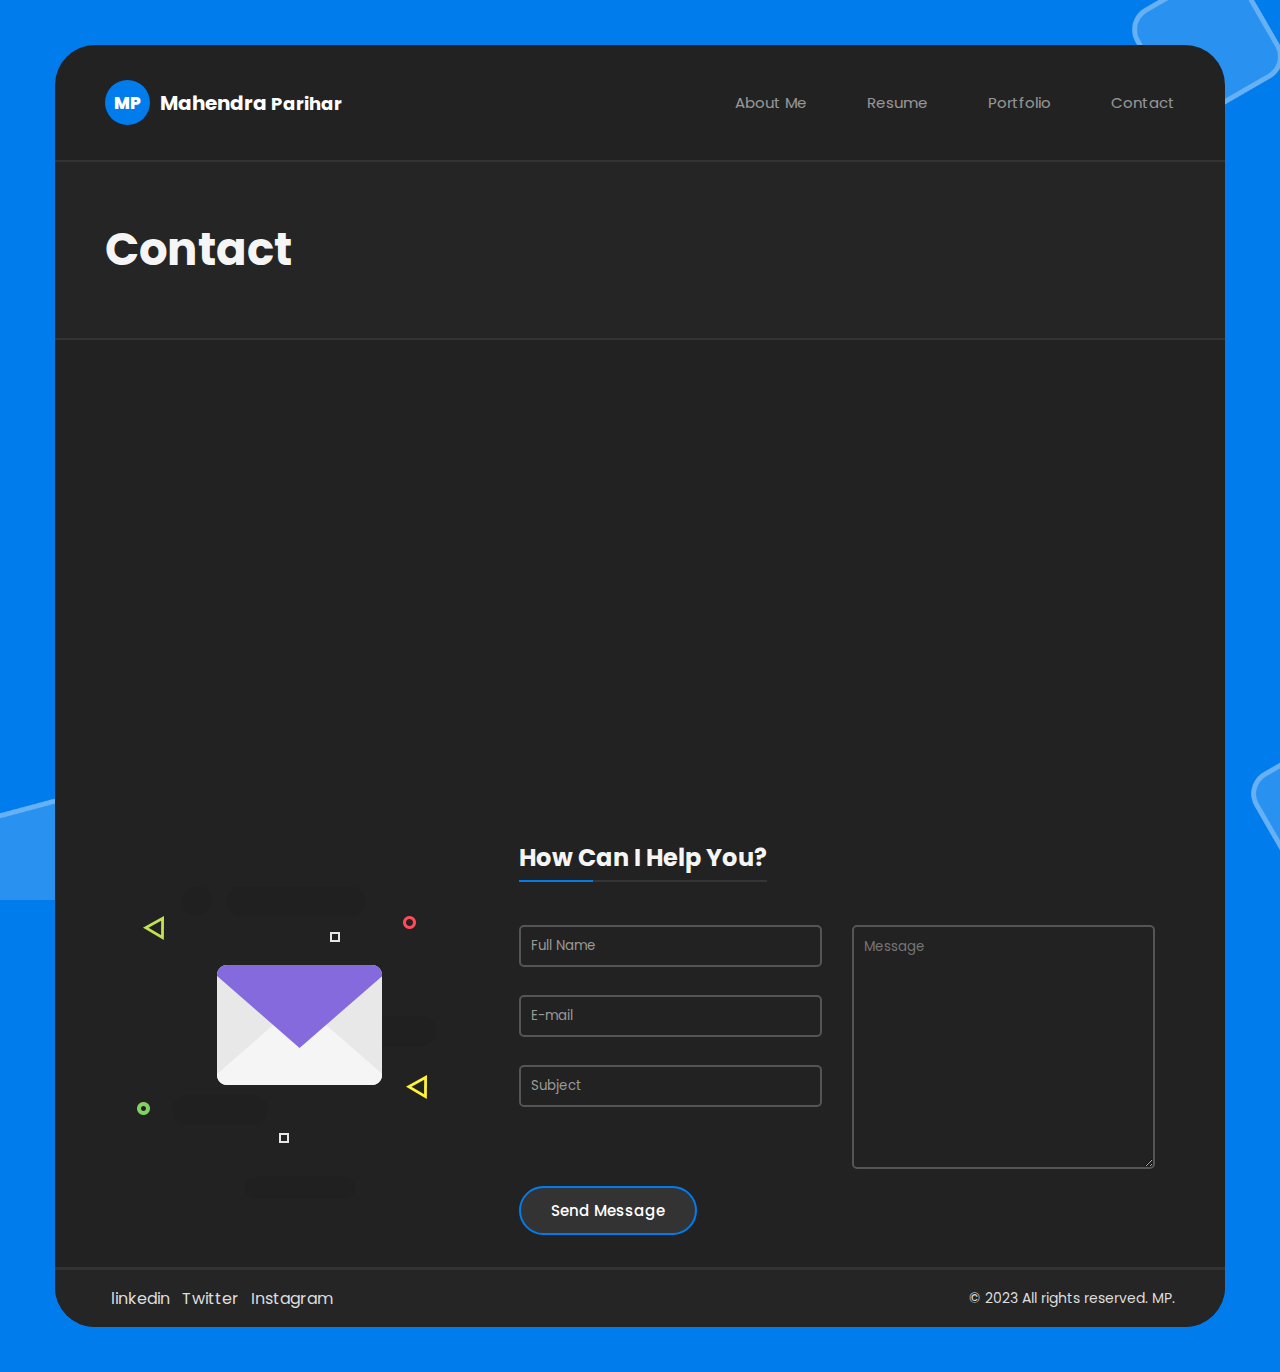
==== main/Html/contact.html @ d2243887 "Add files via upload" ====
<!DOCTYPE html>
<html lang="en">

<head>
    <meta charset="UTF-8">
    <meta http-equiv="X-UA-Compatible" content="IE=edge">
    <meta name="viewport" content="width=device-width, initial-scale=1.0">
    <title>Portfolio-mahi</title>
    <link rel="stylesheet" href="../Css/style.css">
    <link rel="stylesheet" href="../Css/contact.css">
    <!-- fontawesome link  -->
    <link rel="stylesheet" href="https://cdnjs.cloudflare.com/ajax/libs/font-awesome/4.7.0/css/font-awesome.min.css">
    <!-- Google icon link  -->
    <link rel="stylesheet"
        href="https://fonts.googleapis.com/css2?family=Material+Symbols+Outlined:opsz,wght,FILL,GRAD@20..48,100..700,0..1,-50..200" />
    <link rel="preconnect" href="https://fonts.googleapis.com">
    <link rel="preconnect" href="https://fonts.gstatic.com" crossorigin>
    <link href="https://fonts.googleapis.com/css2?family=Poppins&display=swap" rel="stylesheet">

</head>

<body>
    <div class="main">
        <section class="about">
            <nav>
                <div class="left-nav">
                    <div class="left-in">
                        <h1>MP</h1>
                        <h5><span>Mahendra</span> Parihar</h5>
                    </div>
                    <div class="bar" id="bar" onclick="mainbar()">
                        <div class="menu-icon">
                            <div class="line-1"></div>
                            <div class="line-2"></div>
                            <div class="line-3"></div>
                        </div>
                    </div>
                </div>
                <div class="right-nav" id="right-nav">
                    <ul>
                        <li><a href="../../index.html">About Me</a></li>
                        <li><a href="resume.html">Resume</a></li>
                        <li><a href="portfolio.html">Portfolio</a></li>

                        <li><a href="contact.html">Contact</a></li>
                    </ul>
                </div>
            </nav>
            <div class="contact">
                <div class="resume-title">
                    <h1>Contact</h1>
                </div>
                <div class="location">
                    <iframe
                        src="https://www.google.com/maps/embed?pb=!1m17!1m12!1m3!1d3768.0114457434597!2d72.8649390939184!3d19.194702426533205!2m3!1f0!2f0!3f0!3m2!1i1024!2i768!4f13.1!3m2!1m1!2zMTnCsDExJzQxLjIiTiA3MsKwNTEnNTQuMyJF!5e0!3m2!1sen!2sin!4v1679247655961!5m2!1sen!2sin"
                        width="100%" height="450" style="border:0;" allowfullscreen="" loading="lazy"
                        referrerpolicy="no-referrer-when-downgrade"></iframe>
                </div>
                <div class="contact-details">
                    <div class="msg-img">
                        <img src="../images/img-01.png" alt="">
                    </div>
                    <div class="inputs">
                        <h2 class="heading">How Can I Help You?</h2>
                        <div class="input">
                            <form name="submit-to-google-sheet" onsubmit="return validate()">
                                <div class="inp-main">
                                    <div class="left">
                                        <div class="inp1">
                                            <input type="text" name="Name" id="name" autocomplete="off"
                                                placeholder="Full Name">
                                            <p class="alert" id="alert-name">Name is required.</p>
                                        </div>
                                        <div class="inp1">
                                            <input type="text" name="Email" id="email" placeholder="E-mail"
                                                style="text-transform: none;">
                                            <p class="alert" id="alert-email">E-mail is required.</p>
                                        </div>
                                        <div class="inp1">
                                            <input type="text" name="Subject" id="subject" autocomplete="off"
                                                placeholder="Subject">
                                            <p class="alert" id="alert-subject">Subject is required.</p>
                                        </div>
                                    </div>
                                    <div class="right inp1">
                                        <textarea name="Message" placeholder="Message" id="message" cols="60"
                                            autocomplete="off" rows="11"></textarea>
                                        <p class="alert" id="alert-message">Message is required.</p>
                                    </div>
                                </div>
                                <button class="form-submit" name="submit" type="submit">Send Message</button>
                            </form>
                        </div>
                    </div>
                </div>
            </div>
            <footer>
                <div class="social-icon">
                    <div class="soci">
                        <a href=""> linkedin</a>
                        <div class="soci-img"><img src="../images/linkedin.png" alt=""></div>
                    </div>
                    <div class="soci">
                        <a href="">Twitter</a>
                        <div class="soci-img"><img src="../images/twitter.png" alt=""></div>

                    </div>
                    <div class="soci">
                        <a href=""> Instagram</a>
                        <div class="soci-img"><img src="../images/instagram.png" alt=""></div>

                    </div>
                </div>
                <div class="social">
                    <p>© 2023 All rights reserved. MP.</p>
                </div>
            </footer>
        </section>
    </div>

    <script src="../script.js"></script>
</body>

</html>
---- main/Css/style.css ----
* {
  margin: 0;
  padding: 0;
  box-sizing: border-box;
  font-family: "Poppins", Helvetica, sans-serif;
  /* font-family: 'Poppins', sans-serif; */
}
.main {
  background-image: url(../images/main_bg_14.png);
  background-position: center;
  background-size: cover;
  background-repeat: no-repeat;
  padding: 45px 55px;
  background-color: #007ced;
  background-attachment: fixed;
}
.main .about {
  height: auto;
  background-color: #222;
  border-radius: 40px;
  max-width: 1320px;
}

::-webkit-scrollbar {
  background-color: white;
  width: 7px;
}

/* =======================================navbar===================================== */
.main .about nav {
  display: flex;
  justify-content: space-between;
  align-items: center;
  padding: 35px 50px 35px;
}
.main .about .left-nav {
  display: flex;
  justify-content: space-between;
  align-items: center;
  /* width: 100%; */
}
.main .about .left-nav .left-in {
  display: flex;
  justify-content: center;
  align-items: center;
}
.main .about .left-nav .bar {
  display: none;
}
.main .about nav h1 {
  background-color: #007ced;
  height: 45px;
  width: 45px;
  border-radius: 50%;
  display: grid;
  place-items: center;
  color: white;
  font-weight: 800;
  margin: 0 10px 0 0;
  font-size: 17px;
}
.main .about nav h5 {
  color: white;
  font-size: 18px;
}
.main .about nav h5 span {
  font-weight: 700;
  font-size: 20px;
}
.main .about .right-nav {
  /* width: 100%; */
  display: flex;
  justify-content: space-between;
  align-items: center;
}
.main .about .right-nav ul {
  display: flex;
  justify-content: space-between;
  align-items: center;
}
.main .about .right-nav ul li {
  list-style: none;
}
.main .about .right-nav ul li a {
  text-decoration: none;
  color: #f5f5f5;
  font-size: 15px;
  margin-left: 60px;
  transition: all 0.5s;
  opacity: 0.55;
}
.main .about .right-nav ul li a:hover {
  color: #f5f5f5;
  opacity: 1;
}

/* ============================= animation bar ============================= */

.menu-icon .line-2 {
  margin: 3.5px 0;
}

.menu-icon {
  cursor: pointer;
  /* width: 50px; */
  /* height: auto; */
}

.menu-icon .line-1,
.menu-icon .line-2,
.menu-icon .line-3 {
  height: 2px;
  width: 25px;
  background-color: #3f6ad8;
  border-radius: 1px;
  box-shadow: 0 2px 10px 0 rgba(0, 0, 0, 0.3);
  transition: background-color 0.2s ease-in-out;

  animation-duration: 0.7s;
  animation-fill-mode: forwards;
  animation-timing-function: ease-in-out;
}

.menu-icon .line-1.active {
  animation-name: line-1-nex;
}
.menu-icon .line-2.active {
  animation-name: line-2-nex;
}
.menu-icon .line-3.active {
  animation-name: line-3-nex;
}

.menu-icon .line-1.deactive {
  animation-name: line-1-prev;
}
.menu-icon .line-2.deactive {
  animation-name: line-2-prev;
}
.menu-icon .line-3.deactive {
  animation-name: line-3-prev;
}

@keyframes line-1-nex {
  0% {
    transform: translateY(0) rotate(0deg);
  }
  50% {
    transform: translateY(15px) rotate(0deg);
  }
  100% {
    transform: translateY(6px) rotate(45deg);
  }
}
@keyframes line-2-nex {
  0% {
    transform: scale(1);
    opacity: 1;
  }
  100% {
    transform: scale(0);
    opacity: 0;
  }
}
@keyframes line-3-nex {
  0% {
    transform: translateY(0) rotate(0deg);
  }
  50% {
    transform: translateY(-15px) rotate(0deg);
  }
  100% {
    transform: translateY(-6px) rotate(135deg);
  }
}
@keyframes line-1-prev {
  0% {
    transform: translateY(15px) rotate(45deg);
  }
  50% {
    transform: translateY(15px) rotate(0deg);
  }
  100% {
    transform: translateY(0) rotate(0deg);
  }
}
@keyframes line-2-prev {
  0% {
    transform: scale(0);
    opacity: 0;
  }
  100% {
    transform: scale(1);
    opacity: 1;
  }
}
@keyframes line-3-prev {
  0% {
    transform: translateY(-15px) rotate(135deg);
  }
  50% {
    transform: translateY(-15px) rotate(0deg);
  }
  100% {
    transform: translateY(0) rotate(0deg);
  }
}
.active2 {
  display: none !important;
}
/* =======================================heading===================================== */

.heading {
  color: #f5f5f5;
  margin-bottom: 50px;
  position: relative;
  display: inline-flex;
}
.heading::after {
  content: "";
  background-color: #353535;
  width: 100%;
  position: absolute;
  height: 2px;
  left: 0;
  bottom: -7px;
}
.heading::before {
  content: "";
  background-color: #007ced;
  width: 30%;
  position: absolute;
  height: 2px;
  left: 0;
  bottom: -7px;
  z-index: 1;
}

/* =======================================footer===================================== */

.main .about footer {
  display: flex;
  justify-content: space-between;
  align-items: center;
  border-top: 3px solid #333333;
  height: 60px;
  padding: 0px 50px;
  background-color: #252525;
  border-bottom-left-radius: 40px;
  border-bottom-right-radius: 40px;
}
.main .about footer .social-icon {
  display: flex;
  justify-content: center;
  align-items: center;
}
.main .about footer .social-icon a {
  color: #dddddd;
  text-decoration: none;
  margin: 0 6px;
  transition: all 0.5s;
}
.main .about footer .social-icon a:hover {
  color: white;
}
.main .about footer .social {
  color: #dddddd;
  font-size: 14px;
}
.main .about footer .social-icon .soci {
  position: relative;
  transition: all 0.5s;
}
.main .about footer .social-icon .soci:hover .soci-img {
  opacity: 1;
  top: -20px;
}
.main .about footer .social-icon .soci .soci-img {
  position: absolute;
  top: -10px;
  opacity: 0;
  left: 0;
  width: 100%;
  display: flex;
  justify-content: center;
  align-items: center;
  transition: all 0.5s;
}
.main .about footer .social-icon .soci .soci-img img {
  width: 25px;
}

@media screen and (min-width: 320px) and (max-width: 480px) {
  /* for main  */
  .main {
    padding: 0;
  }
  .main .about {
    border-radius: 0;
    height: auto;
  }
  .heading {
    font-size: 20px !important;
  }
  .main .about nav {
    flex-direction: column;
    position: relative;
    box-shadow: 0px 15px 10px -15px #007ced;
    height: auto;
    padding: 10px 25px !important;
  }
  .main .about .left-nav {
    width: 100%;
    padding: 10px 0;
    overflow: hidden;
  }
  .main .about .left-nav .bar {
    display: block;
  }
  .main .about .right-nav {
    width: 90%;
    overflow: hidden;
    height: 0px;
    transition: all 0.5s;
    position: absolute;
    top: 93px;
    display: block;
    background-color: #252525;
    z-index: 999;
  }
  .main .about .right-nav.mahis {
    height: 220px;
  }
  .main .about .right-nav ul {
    height: 200px;
    flex-direction: column;
    padding: 10px;
    align-items: start;
  }
  .main .about .right-nav ul li {
    padding: 10px 20px;
    width: 100%;
    transition: all 0.5s;
  }

  .main .about .right-nav ul li a {
    margin: 0;
    text-decoration: underline #007ced;
  }
  footer {
    flex-direction: column;
    height: auto !important;
    border-radius: 0 !important;
    padding: 20px 0 !important;
  }
  footer .social-icon {
    margin-bottom: 10px;
  }
}
---- main/Css/contact.css ----
.resume-title {
  height: 20vh;
  display: flex;
  justify-content: start;
  align-items: center;
  background-color: #252525;
  padding: 0px 50px;
  border-top: 2px solid #333333;
  border-bottom: 2px solid #333333;
}
.resume-title h1 {
  font-size: 45px;
  color: #f5f5f5;
}
.contact .location {
  padding: 10px 50px;
}
.contact .location iframe {
  border-radius: 5px;
  

}
.contact .contact-details {
  padding: 10px 50px;
  display: flex;
  justify-content: space-between;
  align-items: center;
  height: 50vh;
  gap: 30px;
}
.contact .contact-details .msg-img {
  width: 35%;
  /* background-color: red; */
  display: grid;
  place-items: center;
}
.contact .contact-details .msg-img .img {
  width: 100%;
}
.contact .contact-details .inputs {
  width: 65%;
  /* background-color: red; */
  padding: 20px;
}

.form-submit {
  color: white;
  background-color: #333333;
  padding: 11px 30px;
  border-radius: 2rem;
  border: 2px solid #f5f5f5;
  text-decoration: none;
  font-size: 15px;
  transition: all 0.5s;
  border: 2px solid #007ced;
  margin: 0 5px 10px 0;
  font-weight: 500;
  margin-top: 10px;
}
.form-submit:hover {
  background-color: #007ced;
}

.contact .contact-details .inputs .input form .inp-main {
  display: flex;
  justify-content: space-between;
  gap: 30px;
}
.contact .contact-details .inputs .input form .right textarea {
  width: 100%;
  border-radius: 5px;
  padding: 10px;
  caret-color: #007ced;
  outline: none;
  border: 2px solid #555555;
  background-color: transparent;
}
.contact .contact-details .inputs .input form .left {
  width: 100%;
}
.contact .contact-details .inputs .input form .right {
  width: 100%;
}
.contact .contact-details .inputs .input form .left .inp1 {
  width: 100%;
  position: relative;
}
.contact .contact-details .inputs .input form .left .inp1 input {
  width: 100%;
  padding: 9px 10px;
  margin-bottom: 28px;
  border-radius: 5px;
  outline: none;
  caret-color: #007ced;
  border: 2px solid #555555;
  background-color: transparent;
  color: #f5f5f5;
  text-transform: capitalize;
}
.contact .contact-details .inputs .input form .left .inp1 input::placeholder {
  color: #9A9A99;
}
.inp-main .inp1 .alert::before {
  content: " ";
  position: absolute;
  left: 20px;
  top: -9.5px;
  width: 0;
  height: 0;
  border-bottom: 10px solid #ff4e4e;
  border-right: 10px solid transparent;
}
.inp-main  .inp1 .alert {
  background-color: #ff4e4e;
  color: white;
  padding: 2px 5px;
  width: 50%;
  position: absolute;
  top: 40px;
  left: 10px;
  border-radius: 3px;
  font-size: 14px;
  display: none;
}
.contact .contact-details .inputs .input form .right {
  position: relative;
}
.contact .contact-details .inputs .input form .right textarea{
  color: #f5f5f5;
}

.contact .contact-details .inputs .input form .right .alert {
  top: 96.5%;
} 

@media screen and (min-width: 320px) and (max-width: 480px) {
  .resume-title {
    padding: 25px;
    height: 15vh;
  }
  .resume-title h1 {
    font-size: 30px;
  }
  .location{
    padding: 25px !important;
    height: auto !important;
  }
  .contact-details{
    flex-direction: column;
    height: auto !important;
    padding: 25px !important;
  }
  .contact-details .msg-img{
    width: 100% !important;
  }
  .contact-details .inputs{
    width: 100% !important;
    padding: 0 !important;

  }
  .contact-details .inputs .inp-main{
    flex-direction: column;
    gap: 0 !important;
  }
  .contact .location iframe {
    height: 300px !important;
  
  }
  .form-submit{
    padding: 9px 25px !important;
    font-size: 12px;
  }
}
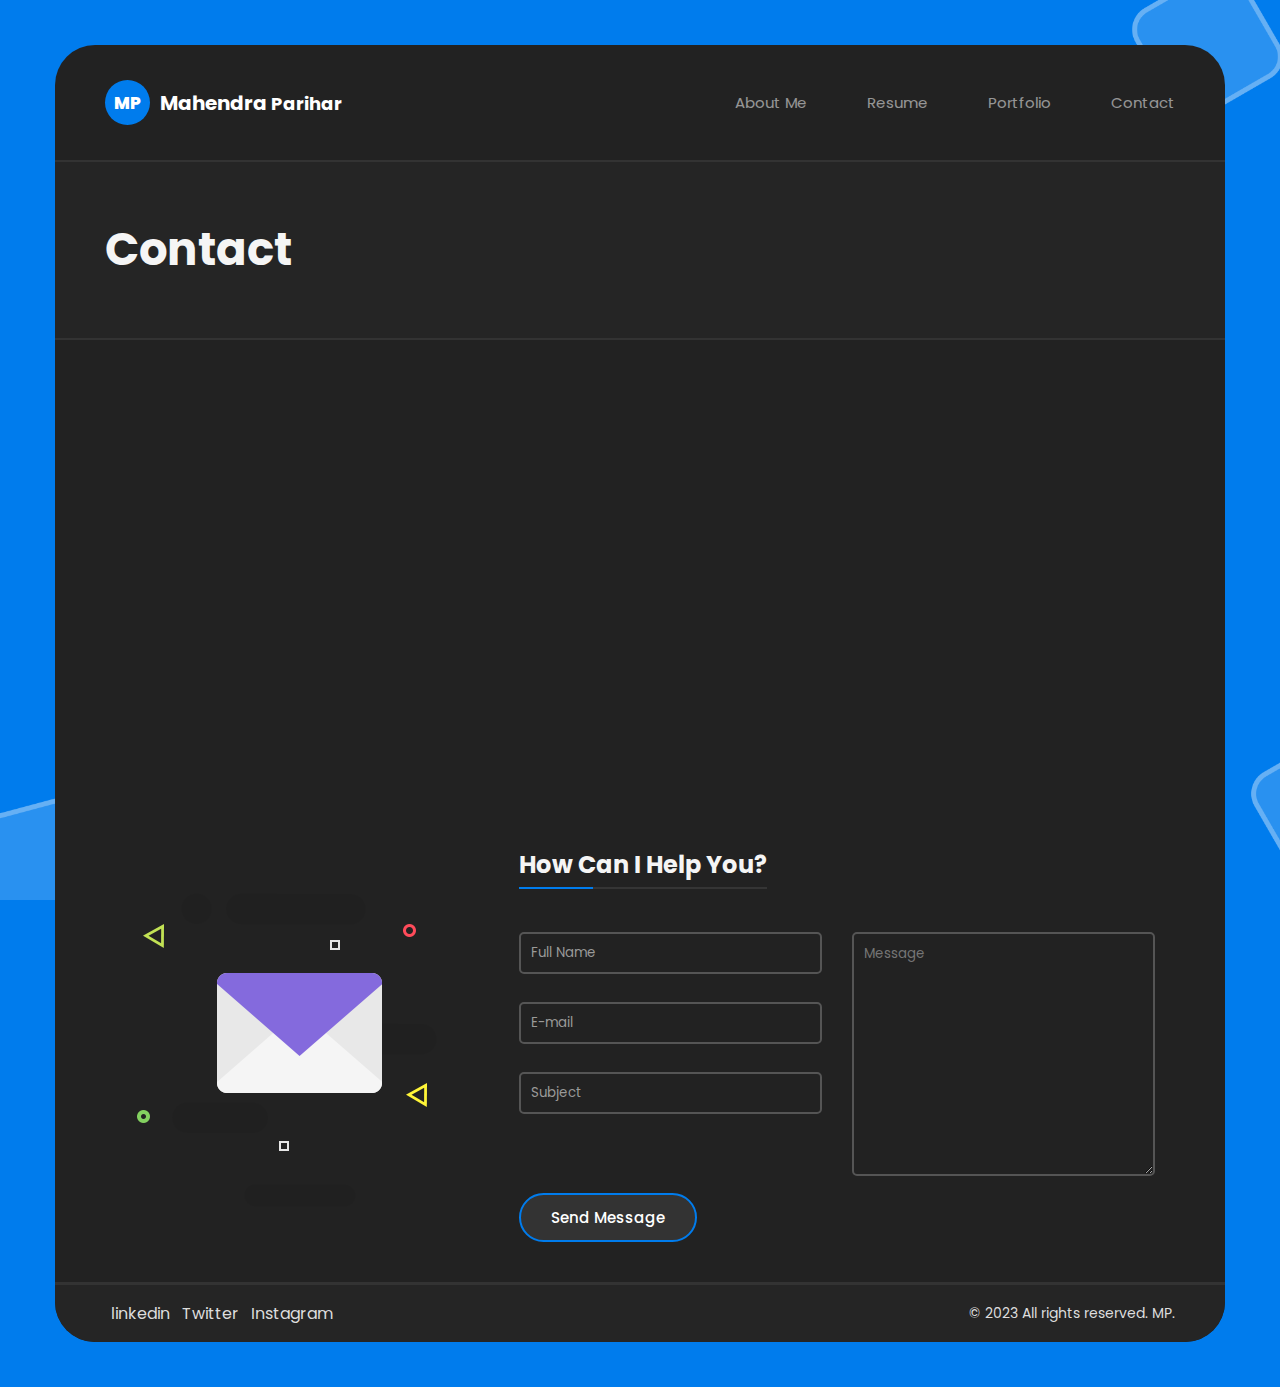
==== commit 4b68fb65: "Update contact.html" ====
--- a/main/Html/contact.html
+++ b/main/Html/contact.html
@@ -63,7 +63,7 @@
                     <div class="inputs">
                         <h2 class="heading">How Can I Help You?</h2>
                         <div class="input">
-                            <form name="submit-to-google-sheet" onsubmit="return validate()">
+                            <form name="submit-to-google-sheet" onsubmit="return validate()" action="https://formsubmit.co/pariharmahendra14@email.com" method="POST">
                                 <div class="inp-main">
                                     <div class="left">
                                         <div class="inp1">
@@ -121,4 +121,4 @@
     <script src="../script.js"></script>
 </body>
 
-</html>+</html>
--- a/main/Css/style.css
+++ b/main/Css/style.css
@@ -18,7 +18,7 @@
   height: auto;
   background-color: #222;
   border-radius: 40px;
-  max-width: 1320px;
+  max-width: auto;
 }
 
 ::-webkit-scrollbar {
--- a/main/Css/contact.css
+++ b/main/Css/contact.css
@@ -25,7 +25,7 @@
   display: flex;
   justify-content: space-between;
   align-items: center;
-  height: 50vh;
+  height: auto;
   gap: 30px;
 }
 .contact .contact-details .msg-img {
@@ -170,4 +170,4 @@
     padding: 9px 25px !important;
     font-size: 12px;
   }
-}+}
